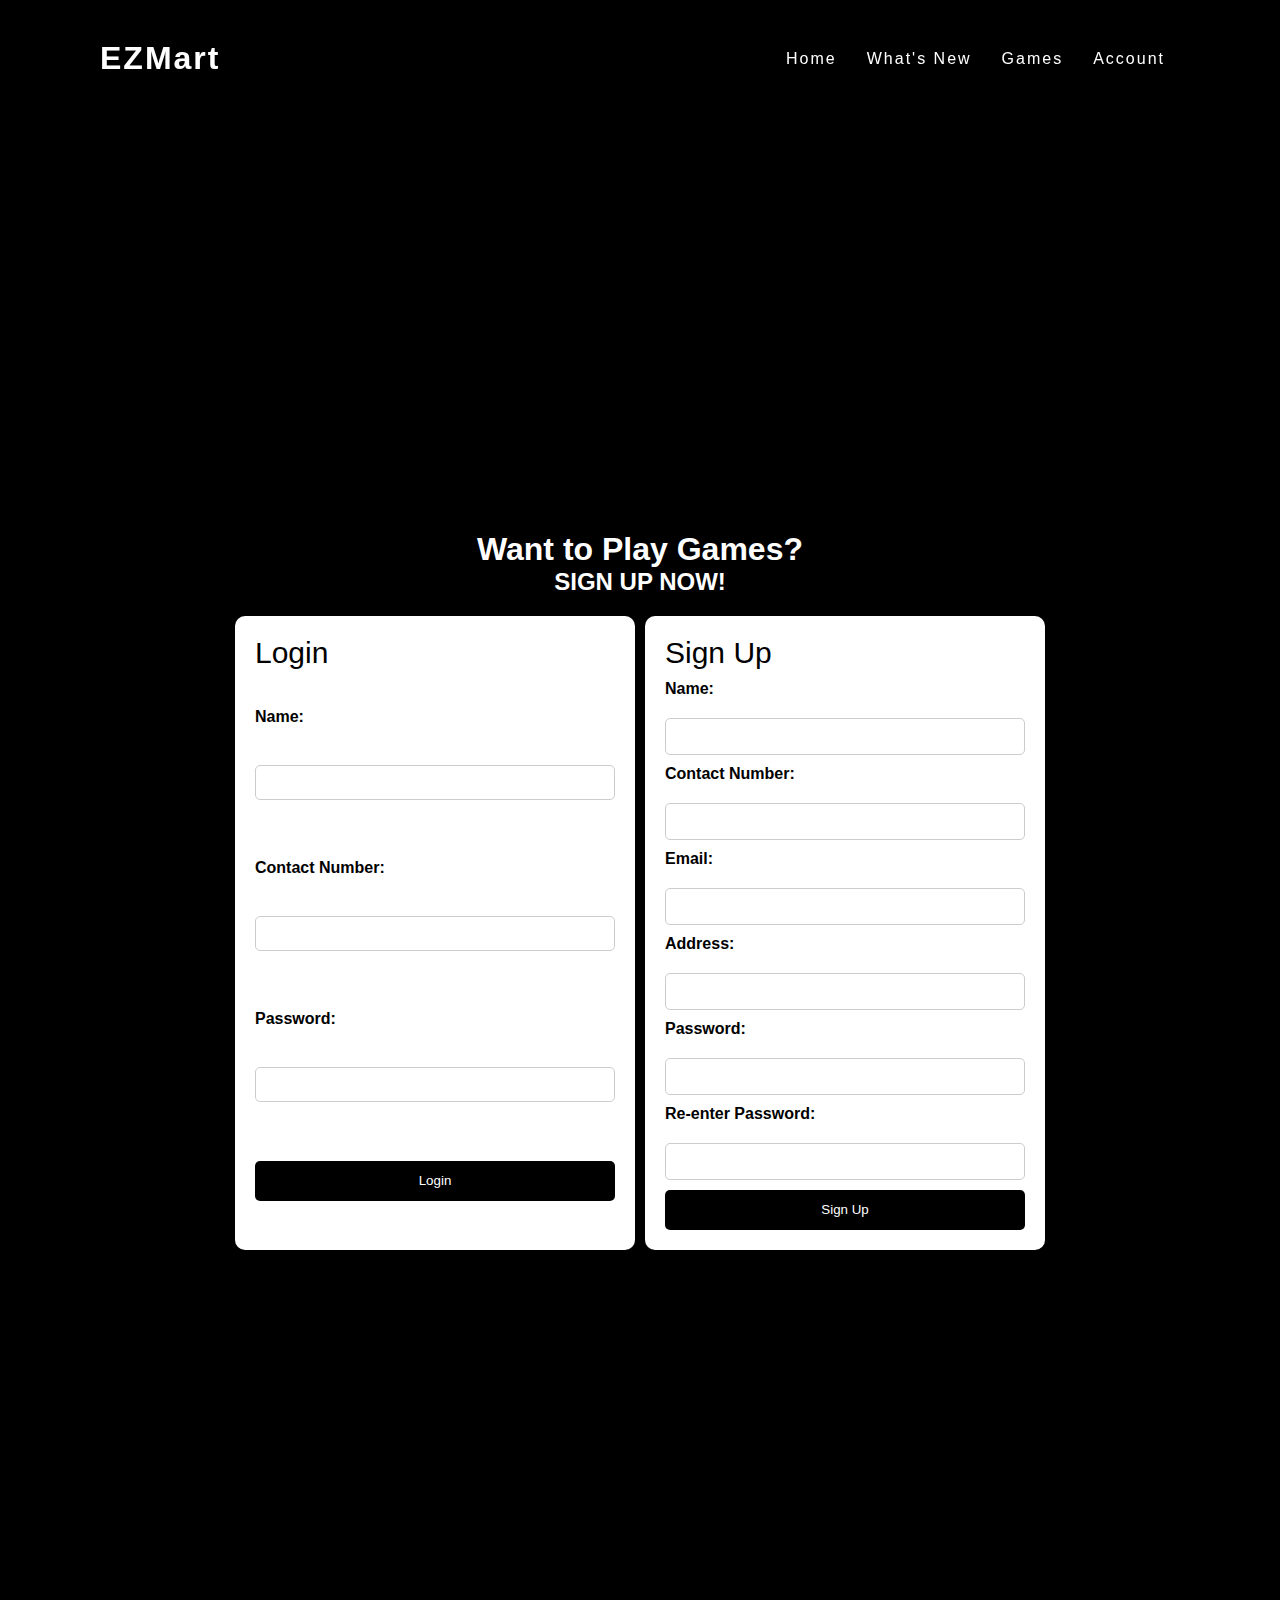
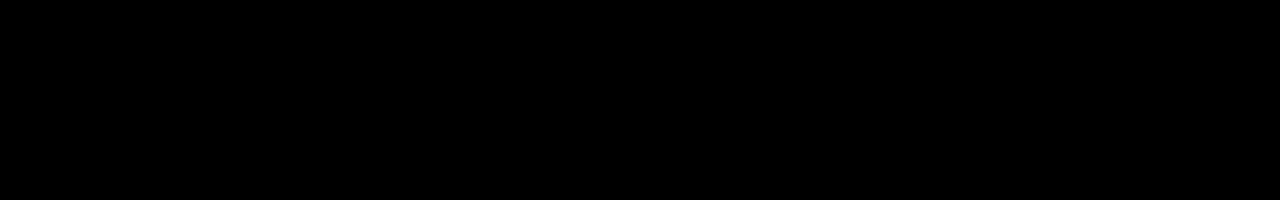
==== Account.html @ 14c76db2 "Fix commit" ====
<!DOCTYPE html>
<html>
<head>
    <style>
        @media (max-width: 1000px) {
            header {
                padding: 20px 50px;
            }
        }

        @media (max-width: 700px) {
            header {
                flex-direction: column;
            }

            header ul {
                width: 100%;
                text-align: center;
            }

            header ul li {
                margin: 10px 0;
            }

            header ul li a {
                margin: 0;
            }
        }
        * {
            margin: 0;
            padding: 0;
            box-sizing: border-box;
            font-family: 'Poppins', sans-serif;
        }
        body {
            background: #000;
            min-height: 200vh;
            display: flex;
            justify-content: center;
            align-items: center;
            flex-direction: column;
            margin: 0;
        }

        header {
            position: fixed;
            top: 0;
            left: 0;
            width: 100%;
            display: flex;
            justify-content: space-between;
            align-items: center;
            transition: 0.6s;
            padding: 40px 100px;
            z-index: 100000;
        }

        header.sticky {
            padding: 5px 100px;
            background: #fff;
        }

        header .logo {
            font-weight: 700;
            color: #fff;
            text-decoration: none;
            font-size: 2em;
            text-transform: none;
            letter-spacing: 2px;
            transition: 0.6s;
        }

        header ul {
            display: flex;
            list-style: none;
            margin: 0;
            padding: 0;
        }

        header ul li {
            margin: 0 15px;
        }

        header ul li a {
            text-decoration: none;
            color: #fff;
            letter-spacing: 2px;
            font-weight: 500px;
            transition: 0.6s;
        }

        header.sticky .logo,
        header.sticky ul li a {
            color: #000;
        }

        h1 {
            color: White;
        }

        h2 {
            color: white;
        }

        .account-container {
            display: flex;
            justify-content: space-between;
            gap: 10px;
            padding: 20px;
            box-sizing: border-box;
        }

        .account-container .login-box {
            background: #fff;
            padding: 20px;
            border-radius: 10px;
            width: 400px; 
            display: grid;
            grid-template-columns: 1fr;
            gap: 10px;
        }
      
        .account-container .signup-box {
            background: #fff;
            padding: 20px;
            border-radius: 10px;
            width: 400px;
            display: grid;
            grid-template-columns: 1fr;
            gap: 10px;
        }

        .account-container .form-title {
            font-family: 'Gill Sans', 'Gill Sans MT', Calibri, 'Trebuchet MS', sans-serif;
            font-size: 30px;
        }

        .login-box label {
            display: block;
            font-weight: bold;
        }

        .signup-box label {
            display: block;
            margin-bottom: 10px;
            font-weight: bold;
        }

        .login-box input[type="text"],
        .login-box input[type="email"],
        .login-box input[type="password"] {
            width: 100%;
            height: 35px;
            padding: 5px;
            margin-bottom: 20px;
            border: 1px solid #ccc;
            border-radius: 5px;
        }

        .account-container .signup-box input[type="text"],
        .account-container .signup-box input[type="email"],
        .account-container .signup-box input[type="password"] {
            width: 100%;
            padding: 10px;
            border: 1px solid #ccc;
            border-radius: 5px;
        }

        .account-container button {
            background: #000;
            color: #fff;
            height: 40px;
            padding: 10px 20px;
            border: none;
            border-radius: 5px;
            cursor: pointer;
        }

        .account-container .location {
            display: grid;
            grid-template-columns: 1fr 1fr;
            gap: 10px;
        }

        .account-container .country,
        .account-container .city {
            display: flex;
            flex-direction: column;
        }
    </style>
</head>
<body>
    <header>
        <a href="#" class="logo">EZMart</a>
        <ul>
            <li><a href="index.html">Home</a></li>
            <li><a href="What's New.html">What's New</a></li>
            <li><a href="Games.html">Games</a></li>
            <li><a href="Account.html">Account</a></li>
        </ul>
    </header>
    <h1>Want to Play Games?</h1>
    <h2>SIGN UP NOW!</h2>
    <div class="account-container">
        <div class="login-box">
            <div class="form-title">Login</div>
            <label for="login-name">Name:</label>
            <input type="text" id="login-name" name="username">

            <label for="login-contact">Contact Number:</label>
            <input type="email" id="login-contact" name="contact">

            <label for="login-password">Password:</label>
            <input type="password" id="login-password" name="password">

            <button type="submit">Login</button>
        </div>


        <div class="signup-box">
            <div class="form-title">Sign Up</div>
            <label for="signup-name">Name:</label>
            <input type="text" id="signup-name" name="name">

            <label for="signup-contact">Contact Number:</label>
            <input type="text" id="signup-contact" name="contact">

            <label for="signup-email">Email:</label>
            <input type="email" id="signup-email" name="email">

            <label for="signup-address">Address:</label>
            <input type="text" id="signup-address" name="address">

            <label for="signup-password">Password:</label>
            <input type="password" id="signup-password" name="password">

            <label for="signup-confirm-password">Re-enter Password:</label>
            <input type="password" id="signup-confirm-password" name="confirm-password">

            <button type="submit">Sign Up</button>
        </div>
    </div>


    <script>
        window.addEventListener("scroll", function () {
            var header = document.querySelector("header");
            header.classList.toggle("sticky", window.scrollY > 0);
        });
    </script>
</body>
</html>
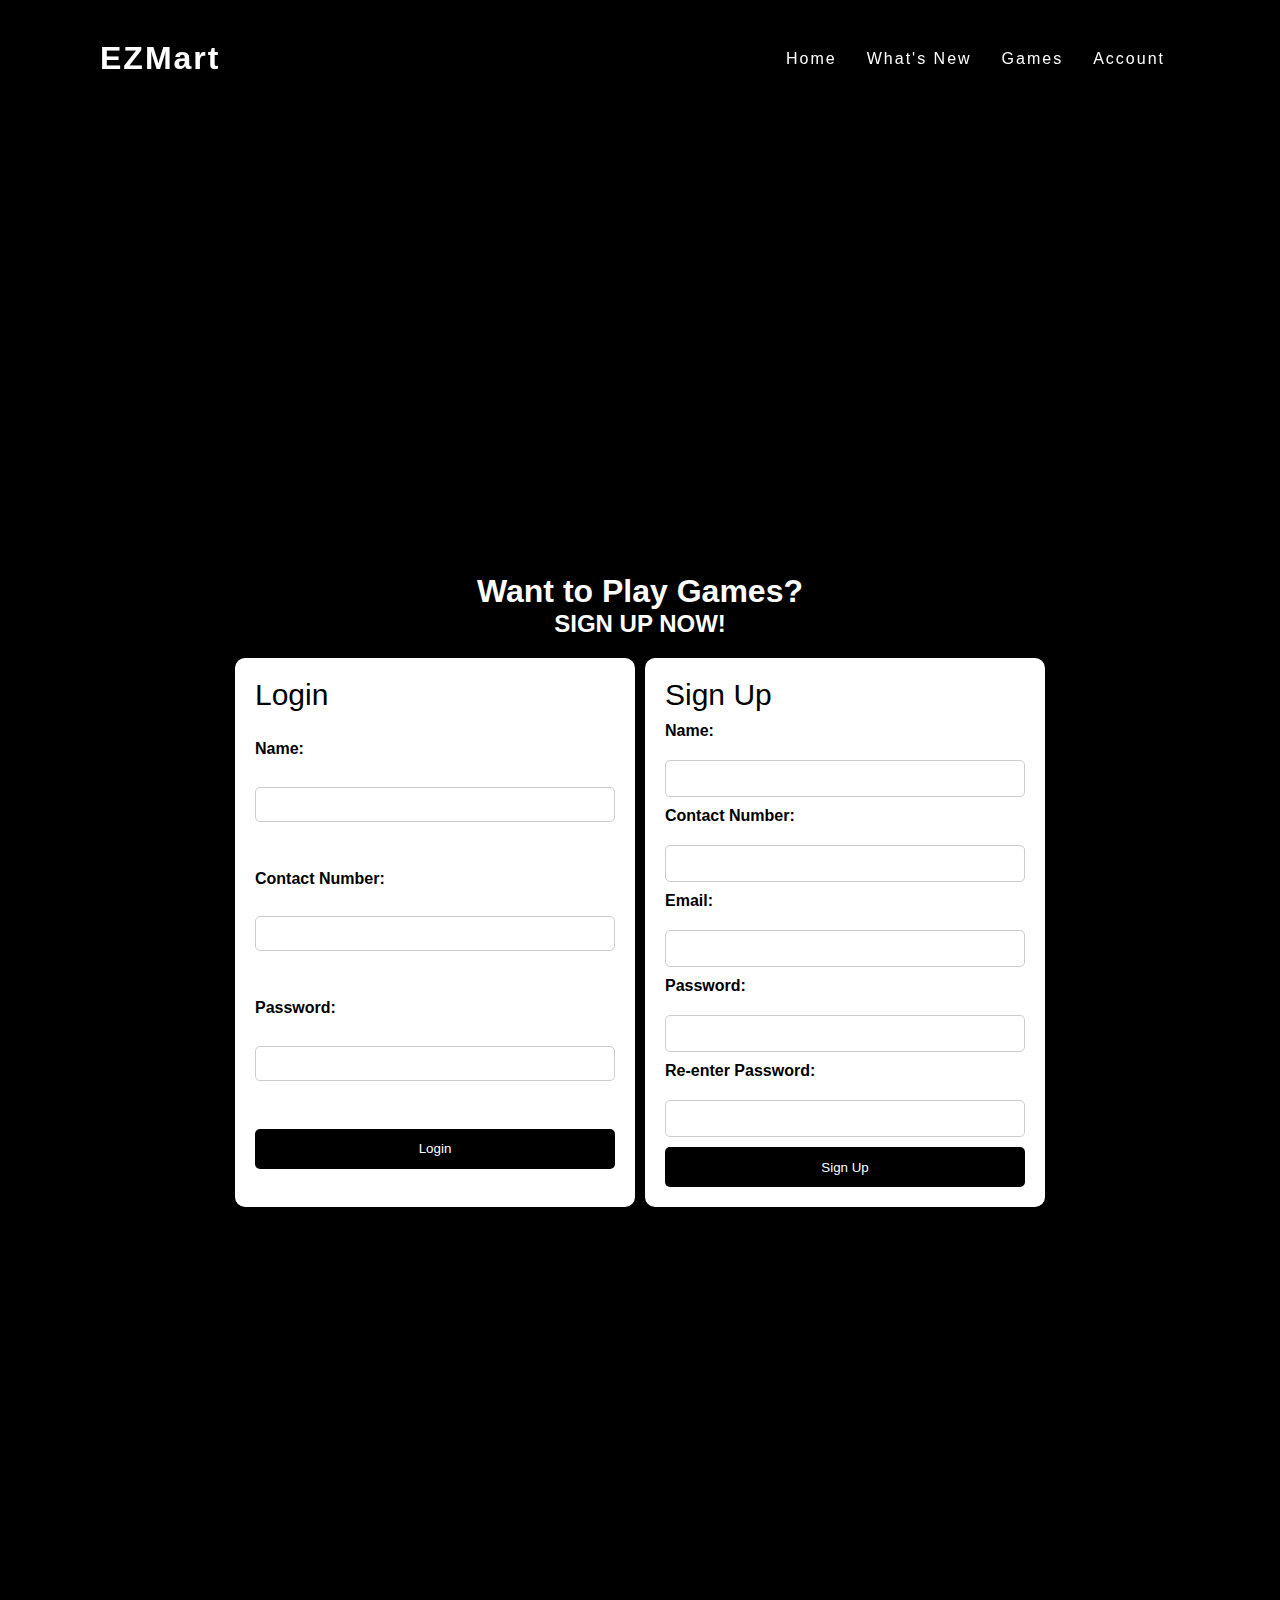
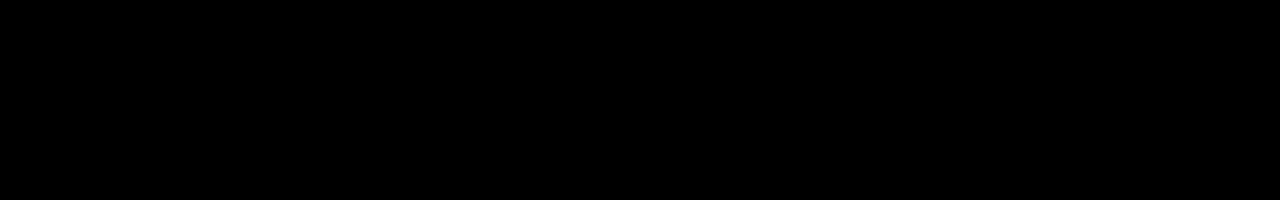
==== commit 4e652bc4: "big pace commit" ====
--- a/Account.html
+++ b/Account.html
@@ -119,7 +119,7 @@
             grid-template-columns: 1fr;
             gap: 10px;
         }
-      
+
         .account-container .signup-box {
             background: #fff;
             padding: 20px;
@@ -213,7 +213,7 @@
             <label for="login-password">Password:</label>
             <input type="password" id="login-password" name="password">
 
-            <button type="submit">Login</button>
+            <button id="login-btn" type="submit">Login</button>
         </div>
 
 
@@ -228,16 +228,13 @@
             <label for="signup-email">Email:</label>
             <input type="email" id="signup-email" name="email">
 
-            <label for="signup-address">Address:</label>
-            <input type="text" id="signup-address" name="address">
-
             <label for="signup-password">Password:</label>
             <input type="password" id="signup-password" name="password">
 
             <label for="signup-confirm-password">Re-enter Password:</label>
             <input type="password" id="signup-confirm-password" name="confirm-password">
 
-            <button type="submit">Sign Up</button>
+            <button id="signup-btn" type="submit">Sign Up</button>
         </div>
     </div>
 
@@ -247,6 +244,56 @@
             var header = document.querySelector("header");
             header.classList.toggle("sticky", window.scrollY > 0);
         });
+
+        document.addEventListener("DOMContentLoaded", function () {
+            const APIKEY = "65c23ef9514d396e7b5fd82c";
+
+            document.getElementById("signup-btn").addEventListener("click", function (e) {
+                e.preventDefault();
+
+                let suName = document.getElementById("signup-name").value;
+                let suContact = document.getElementById("signup-contact").value;
+                let suEmail = document.getElementById("signup-email").value;
+                let suPassword = document.getElementById("signup-password").value;
+
+                let jsondata = {
+                    "Name": suName,
+                    "Contact": suContact,
+                    "Email": suEmail,
+                    "Password": suPassword
+                };
+
+                let settings = {
+                    method: "POST",
+                    headers: {
+                        "Content-Type": "application/json",
+                        "x-apikey": APIKEY,
+                        "Cache-Control": "no-cache"
+                    },
+                    body: JSON.stringify(jsondata),
+                    beforeSend: function () {
+                        document.getElementById("signup-btn").disabled = true;
+                    }
+                };
+
+                fetch("https://student-9661.restdb.io/rest/account", settings)
+                .then(response => response.json())
+                .then(data => {
+                    console.log(data);
+                    document.getElementById("signup-btn").disabled = false;
+                    alert("Account created successfully!");
+                    localStorage.setItem("accountHolderName", suName);
+                    window.location.href = "AccountDetails.html";
+                })
+                .catch(error => {
+                    console.error("Error during signup:", error);
+                    alert("Signup failed. Please try again.");
+                    document.getElementById("signup-btn").disabled = false;
+                });
+            });
+
+            
+        });
     </script>
 </body>
 </html>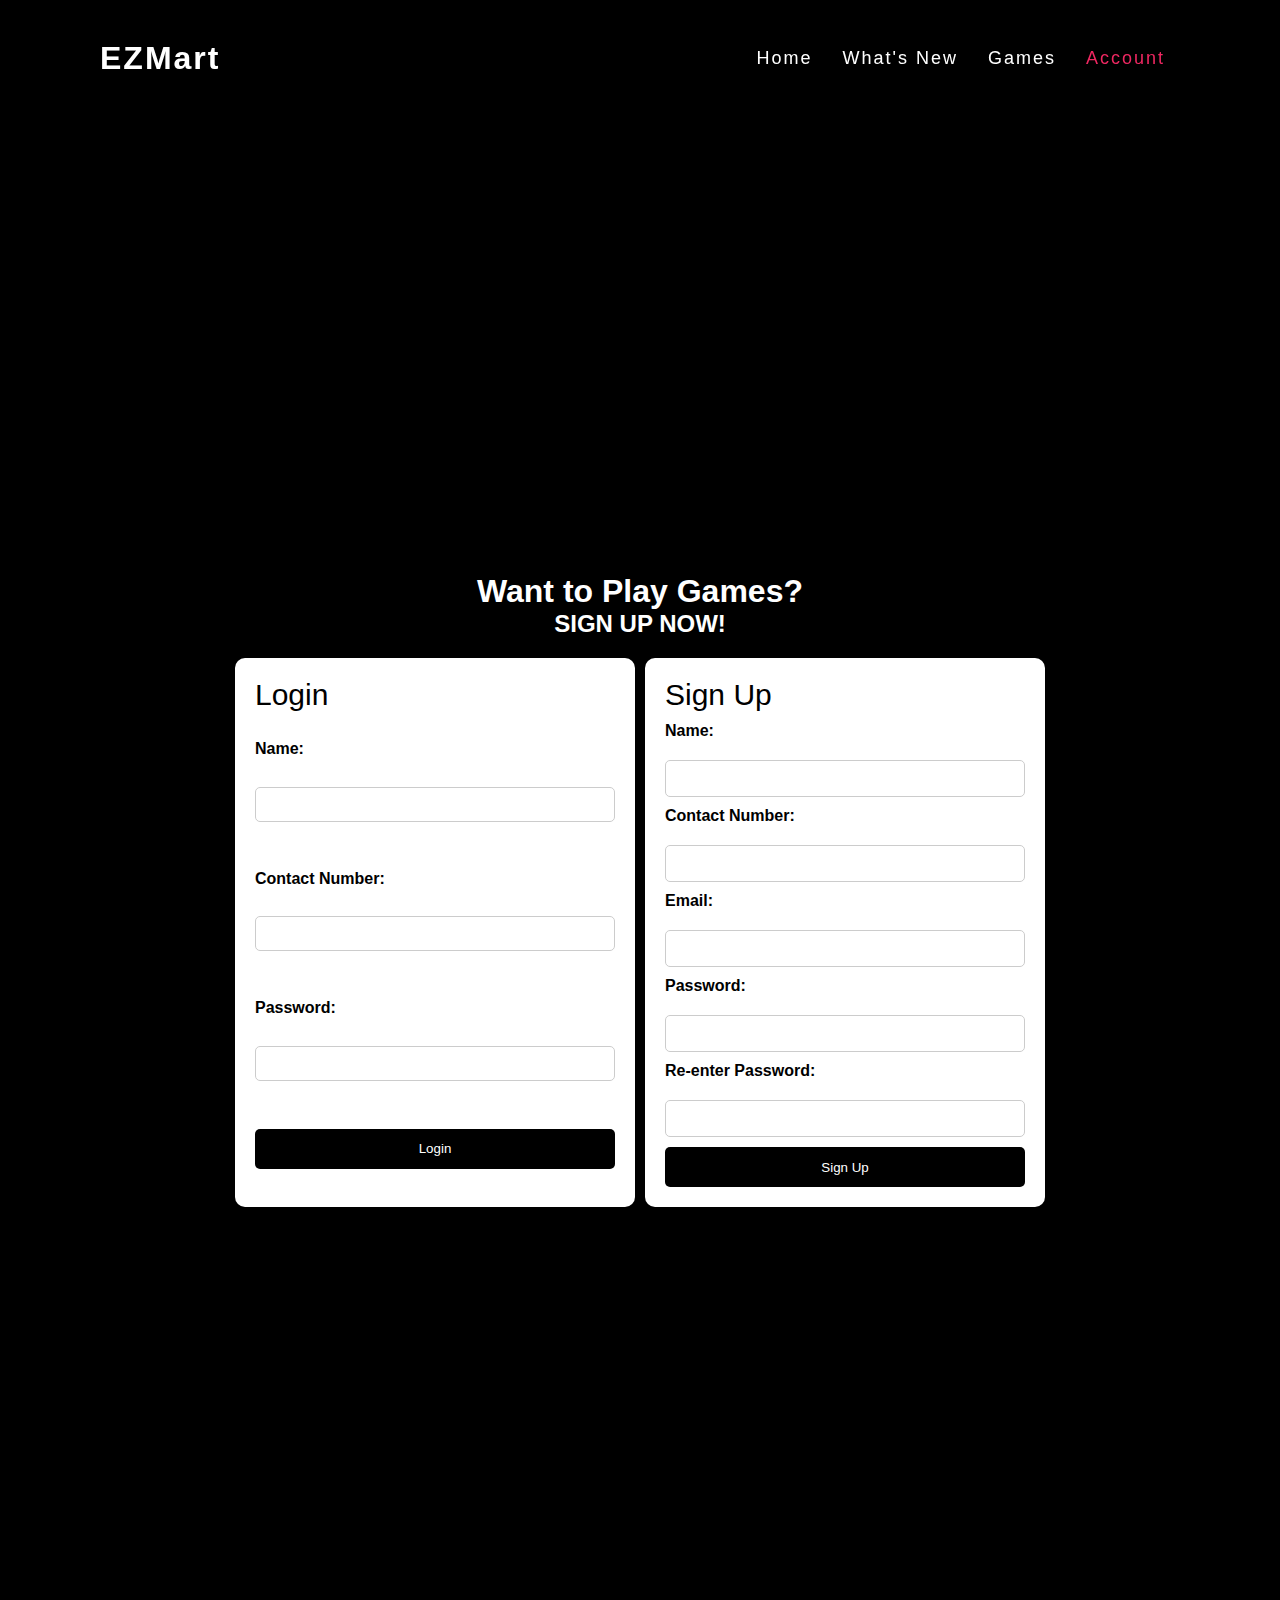
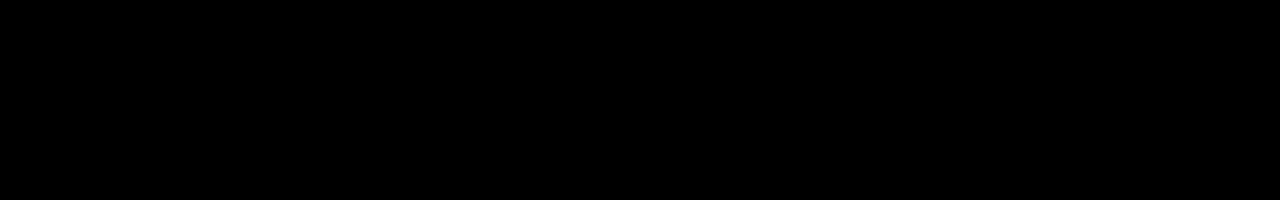
==== commit 1e24229b: "new commit" ====
--- a/Account.html
+++ b/Account.html
@@ -85,10 +85,18 @@
             text-decoration: none;
             color: #fff;
             letter-spacing: 2px;
+            font-size: 18px;
             font-weight: 500px;
             transition: 0.6s;
         }
-
+        header ul li a:hover,
+        header ul li a.active {
+            color: #ee2761
+        }
+        header.sticky ul li a.active,
+        header.sticky ul li a:hover {
+            color: #ee2761
+        }
         header.sticky .logo,
         header.sticky ul li a {
             color: #000;
@@ -196,11 +204,12 @@
             <li><a href="index.html">Home</a></li>
             <li><a href="What's New.html">What's New</a></li>
             <li><a href="Games.html">Games</a></li>
-            <li><a href="Account.html">Account</a></li>
+            <li><a href="Account.html" class="active">Account</a></li>
         </ul>
     </header>
     <h1>Want to Play Games?</h1>
     <h2>SIGN UP NOW!</h2>
+    <p id="account-points"></p>
     <div class="account-container">
         <div class="login-box">
             <div class="form-title">Login</div>
@@ -260,7 +269,8 @@
                     "Name": suName,
                     "Contact": suContact,
                     "Email": suEmail,
-                    "Password": suPassword
+                    "Password": suPassword,
+                    "Points": 0
                 };
 
                 let settings = {
@@ -282,7 +292,11 @@
                     console.log(data);
                     document.getElementById("signup-btn").disabled = false;
                     alert("Account created successfully!");
+                    
+                    localStorage.setItem("isLoggedIn", "true");
                     localStorage.setItem("accountHolderName", suName);
+                    localStorage.setItem("accountPoints", 0);
+                    
                     window.location.href = "AccountDetails.html";
                 })
                 .catch(error => {
@@ -292,7 +306,32 @@
                 });
             });
 
-            
+            document.getElementById("login-btn").addEventListener("click", function (e) {
+                e.preventDefault();
+
+                let loginName = document.getElementById("login-name").value;
+                let loginPassword = document.getElementById("login-password").value;
+
+                let loginEndpoint = "https://student-9661.restdb.io/rest/account?q={\"Name\":\"" + loginName + "\",\"Password\":\"" + loginPassword + "\"}";
+
+                fetch(loginEndpoint, { headers: { "x-apikey": APIKEY } })
+                .then(response => response.json())
+                .then(data => {
+                    if (data.length > 0) {
+                        alert("Login successful!");
+                        localStorage.setItem("isLoggedIn", "true");
+                        localStorage.setItem("accountHolderName", loginName);
+                        localStorage.setItem("accountPoints", data[0].Points);
+                        window.location.href = "AccountDetails.html";
+                    } else {
+                        alert("Login failed. Please check your credentials.");
+                    }
+                })
+                .catch(error => {
+                    console.error("Error during login:", error);
+                    alert("Login failed. Please try again.");
+                });
+            });
         });
     </script>
 </body>
